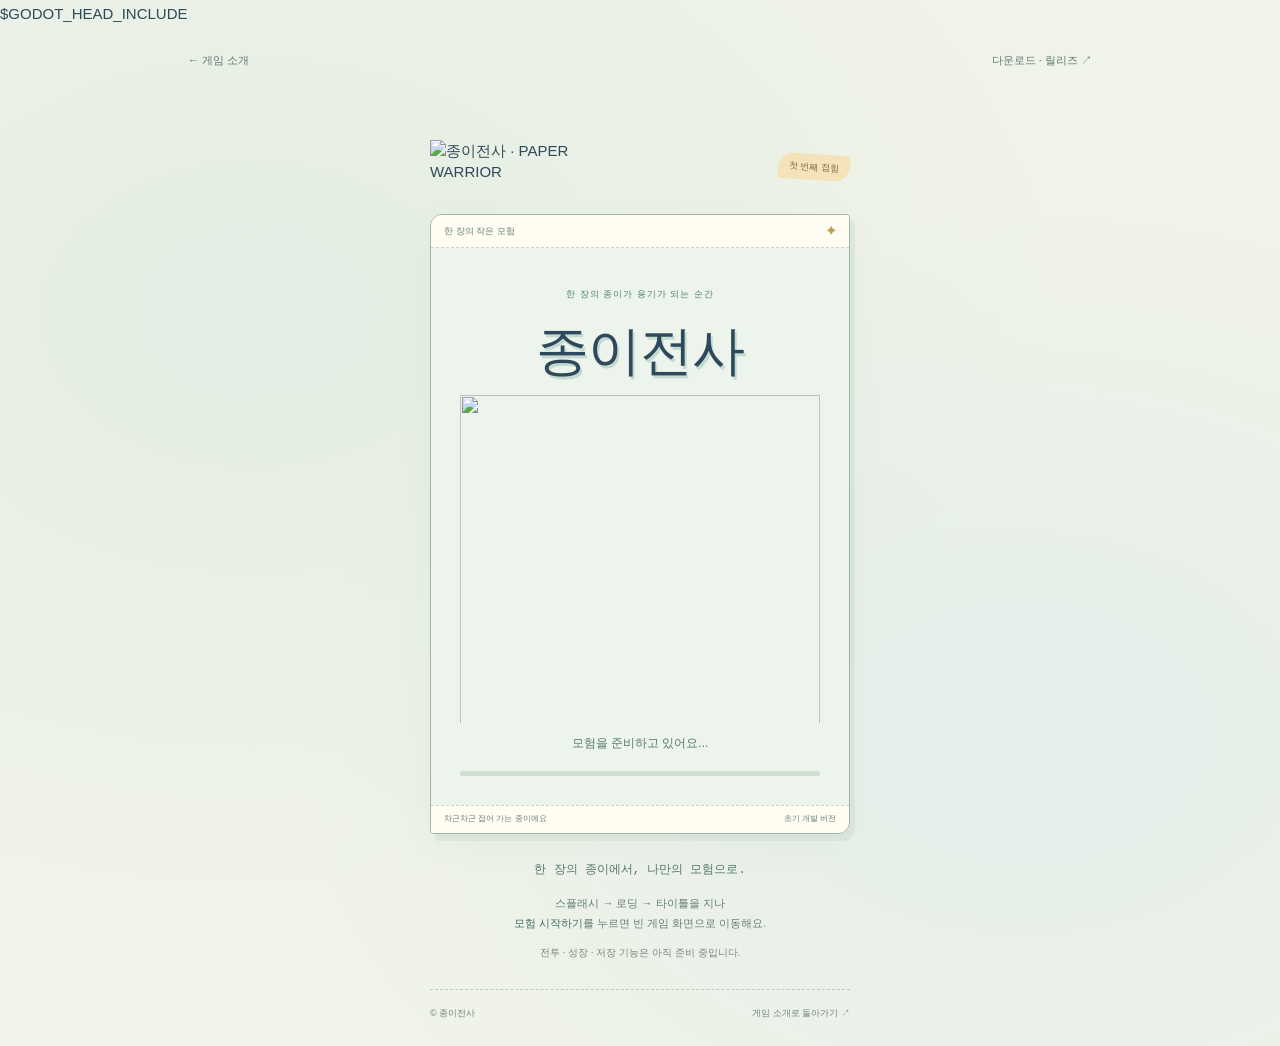
==== web/play.html @ 04c3ef2c "feat: establish Paper Warrior project, branding, website and split releases Co-authored-by: Copilot " ====
<!doctype html>
<html lang="ko">
<head>
  <meta charset="utf-8">
  <meta name="viewport" content="width=device-width, initial-scale=1">
  <meta name="theme-color" content="#f7f4e9">
  <title>종이전사 — 웹에서 플레이</title>
  <link rel="icon" href="favicon.ico" sizes="any">
  <link rel="icon" href="assets/favicon_32.png" type="image/png" sizes="32x32">
  <link rel="apple-touch-icon" href="assets/apple_touch_icon.png">
  <link rel="stylesheet" href="site.css">
  <link rel="stylesheet" href="game-loader.css">
  $GODOT_HEAD_INCLUDE
</head>
<body class="play-page">
  <a class="skip-link" href="#game-area">게임으로 건너뛰기</a>
  <nav class="play-navigation" aria-label="플레이 페이지 메뉴"><a href="./">← 게임 소개</a><a href="https://github.com/socra710/paper_warrior_releases/releases">다운로드 · 릴리즈 ↗</a></nav>
  <main class="player-column">
    <header class="player-heading">
      <a class="brand" href="./" aria-label="종이전사 소개">
        <img class="brand-logo" src="assets/logo_wordmark.png" width="704" height="224" alt="종이전사 · PAPER WARRIOR">
      </a>
      <span class="prototype-badge">첫 번째 접힘</span>
    </header>
    <section class="game-window" id="game-area" aria-label="종이전사 게임">
      <div class="window-chrome"><span>한 장의 작은 모험</span><span aria-hidden="true">✦</span></div>
      <div class="game-viewport">
        <canvas id="canvas" width="480" height="640" tabindex="0" aria-label="종이전사 게임 화면">이 브라우저는 게임 캔버스를 지원하지 않습니다.</canvas>
        <div class="boot-screen" id="boot-screen">
          <p class="boot-eyebrow">한 장의 종이가 용기가 되는 순간</p>
          <h1>종이전사</h1>
          <img src="assets/warrior_key_art.svg" width="480" height="420" alt="" class="boot-art">
          <div class="boot-status">
            <p id="boot-status" role="status" aria-live="polite">모험을 준비하고 있어요...</p>
            <progress id="boot-progress" aria-label="게임 다운로드 진행률"></progress>
            <button type="button" class="button button-outline" id="retry" hidden>다시 시도하기</button>
          </div>
        </div>
      </div>
      <div class="window-footer"><span>차근차근 접어 가는 중이에요</span><span>초기 개발 버전</span></div>
    </section>
    <aside class="play-description" aria-label="프로토타입 안내">
      <p class="play-tagline">한 장의 종이에서, 나만의 모험으로.</p>
      <p>스플래시 → 로딩 → 타이틀을 지나<br><strong>모험 시작하기</strong>를 누르면 빈 게임 화면으로 이동해요.</p>
      <span>전투 · 성장 · 저장 기능은 아직 준비 중입니다.</span>
    </aside>
    <footer class="play-footer"><span>© 종이전사</span><a href="./">게임 소개로 돌아가기 ↗</a></footer>
  </main>
  <noscript><p class="noscript-notice">게임을 실행하려면 브라우저에서 JavaScript를 허용해 주세요. <a href="./">소개로 돌아가기</a></p></noscript>
  <script src="$GODOT_URL"></script>
  <script type="module">
    import { bootGame } from './game-loader.mjs';
    const ui = {
      canvas: document.getElementById('canvas'),
      overlay: document.getElementById('boot-screen'),
      progress: document.getElementById('boot-progress'),
      status: document.getElementById('boot-status'),
      retry: document.getElementById('retry'),
    };
    ui.retry.addEventListener('click', () => window.location.reload());
    await bootGame(window.Engine, $GODOT_CONFIG, ui);
  </script>
</body>
</html>
---- web/site.css ----
@font-face {
  font-family: Pretendard;
  src: url("assets/Pretendard-Regular.otf") format("opentype");
  font-display: swap;
}

@font-face {
  font-family: Galmuri;
  src: url("assets/Galmuri11-Bold.ttf") format("truetype");
  font-display: swap;
}

:root {
  color-scheme: light;
  --background: #f7f4e9;
  --surface: #fffdf5;
  --line: #cfdbcd;
  --ink: #2d495b;
  --mint: #4a8077;
  --mint-paper: #cce4d8;
  --sky: #d3e6ee;
  --honey: #f2cd7e;
  --muted: #627976;
  --faint: #71837a;
}

* { box-sizing: border-box; }
html { scroll-behavior: smooth; scroll-padding-top: 32px; }
body { margin: 0; background-color: var(--background); background-image: url("data:image/svg+xml,%3Csvg xmlns='http://www.w3.org/2000/svg' width='48' height='48'%3E%3Cpath d='M9 10h1m24 13h1M17 39h1' stroke='%237b9585' stroke-opacity='.16'/%3E%3C/svg%3E"); color: var(--ink); font: 15px/1.8 Pretendard, sans-serif; }
a { color: inherit; text-decoration: none; }
button { font: inherit; }
a, button { -webkit-tap-highlight-color: transparent; }
a:focus-visible, button:focus-visible { outline: 3px solid #477c83; outline-offset: 5px; }
img { display: block; max-width: 100%; }
h1, h2, h3, p { margin: 0; }
h1, h2, .brand strong { font-family: Galmuri, monospace; font-weight: normal; }
em { color: var(--mint); font-style: normal; }
strong { font-weight: 600; }
.wrap { width: min(1120px, calc(100% - 64px)); margin-inline: auto; }
.skip-link { position: absolute; top: -80px; left: 16px; z-index: 20; padding: 8px 16px; background: var(--honey); color: var(--ink); }
.skip-link:focus { top: 8px; }
.site-header { min-height: 106px; display: flex; justify-content: space-between; align-items: center; gap: 24px; }
.brand { display: inline-flex; align-items: center; gap: 11px; line-height: 1.4; }
.brand-logo { width: 166px; height: auto; }
.brand-mark { width: 43px; height: 45px; display: grid; place-items: center; background: #d2e8dd; border-radius: 12px 3px 12px 3px; transform: rotate(-7deg); }
.brand-mark svg { width: 37px; height: 37px; }
.brand strong { display: block; font-size: 22px; letter-spacing: -.5px; }
.brand small { display: block; font-size: 8px; color: var(--muted); letter-spacing: 2px; margin-top: 5px; }
nav { display: flex; align-items: center; gap: 28px; font-size: 13px; color: var(--muted); }
nav a:hover, .text-link:hover, .site-footer a:hover { color: var(--ink); }
.button { display: inline-flex; justify-content: center; align-items: center; gap: 12px; min-height: 52px; padding: 12px 22px; border: 1.5px solid var(--ink); border-radius: 8px 8px 12px 8px; font-size: 14px; font-weight: 600; line-height: 1.5; transition: background .16s, transform .16s; }
.button:hover { transform: translateY(-2px) rotate(-1deg); }
.button-primary { background: var(--honey); color: var(--ink); box-shadow: 3px 4px 0 #314d5b; }
.button-primary:hover { background: #ffdfa0; }
.button-outline { border-color: #b6c4b8; background: #fffdf580; color: var(--ink); }
.button-outline:hover { background: #e7eee0; }
.button-small { min-height: 40px; padding: 9px 16px; font-size: 12px; background: #f4dba4; border-color: transparent; box-shadow: none; border-radius: 24px; }
.hero { min-height: 634px; display: grid; grid-template-columns: 1fr 1.06fr; align-items: center; gap: 52px; padding-block: 36px 68px; }
.eyebrow { color: var(--mint); font-size: 11px; letter-spacing: 1.4px; display: flex; align-items: center; gap: 8px; line-height: 1.8; }
.paper-star { color: #b78a38; font-size: 19px; line-height: 1; }
.status-dot { display: inline-block; flex: 0 0 5px; width: 5px; height: 5px; background: var(--mint); }
h1 { margin-top: 24px; font-size: clamp(35px, 3.8vw, 52px); line-height: 1.5; letter-spacing: -2px; }
.hero-description { margin-top: 24px; color: var(--muted); font-size: 16px; line-height: 1.9; }
.hero-actions { display: flex; gap: 13px; margin-top: 31px; flex-wrap: wrap; }
.micro-copy { color: var(--faint); font-size: 10px; margin-top: 17px; }
.prototype-callout { display: flex; align-items: center; gap: 13px; border-top: 1px dashed #b6c4b6; padding: 18px 0 0; margin-top: 26px; max-width: 470px; }
.callout-symbol { font-size: 26px; color: #799b8b; }
.prototype-callout strong { font-size: 12px; font-weight: 400; }
.prototype-callout p { font-size: 10px; color: var(--muted); margin-top: 3px; }
.hero-visual { position: relative; min-height: 490px; display: flex; align-items: center; justify-content: center; isolation: isolate; }
.paper-cloud { position: absolute; z-index: -1; }
.cloud-mint { width: 88%; height: 73%; top: 14%; left: 6%; background: #d8e9dc; border-radius: 43% 57% 35% 65% / 50% 35% 65% 50%; transform: rotate(-12deg); }
.cloud-blue { width: 72%; height: 62%; top: 23%; right: 3%; background: #d1e5ed; border-radius: 52% 48% 62% 38%; transform: rotate(18deg); opacity: .8; }
.hero-art { position: relative; width: 108%; max-width: 560px; height: auto; filter: drop-shadow(0 15px 0 #708f7910); margin-top: 20px; }
.hero-handwriting { position: absolute; top: 23px; left: 9px; font-family: Galmuri, monospace; font-size: 15px; color: #729184; transform: rotate(-9deg); line-height: 1.7; }
.chapter-sticker { position: absolute; z-index: 1; right: 5px; top: 28px; width: 78px; height: 78px; border-radius: 50%; background: #f3dba7; outline: 1px dashed #bca26f; outline-offset: -6px; display: flex; flex-direction: column; align-items: center; justify-content: center; font-size: 11px; line-height: 1.6; transform: rotate(13deg); }
.chapter-sticker strong { font: 18px Galmuri, monospace; margin-top: 2px; }
.warrior-note { position: absolute; bottom: -1px; left: 48px; background: #fffdf1; padding: 15px 28px; box-shadow: 1px 5px 12px #64705e15; transform: rotate(-5deg); border: 1px solid #e0decb; }
.warrior-note::before { content: ""; position: absolute; top: -8px; left: calc(50% - 24px); width: 48px; height: 17px; background: #d2dfb6b0; transform: rotate(3deg); }
.warrior-note span { display: block; font-size: 10px; color: var(--faint); margin-bottom: 4px; }
.warrior-note strong { font-size: 14px; font-weight: 400; }
.hero-scribble { position: absolute; bottom: 13px; right: 5px; font-size: 70px; color: #d8b869; transform: rotate(10deg); }
.chapter-divider { display: flex; justify-content: space-between; padding-block: 16px; border-block: 1px dashed #c1ccba; color: var(--faint); font-size: 10px; letter-spacing: 1px; }
.section { padding-block: 72px 90px; }
.section-heading { display: flex; justify-content: space-between; align-items: end; gap: 30px; margin-bottom: 35px; }
h2 { font-size: 30px; line-height: 1.6; margin-top: 13px; letter-spacing: -1px; }
.section-heading > p { font-size: 14px; color: var(--muted); padding-bottom: 4px; }
.feature-grid { display: grid; grid-template-columns: repeat(3, 1fr); gap: 22px; }
.feature-card { position: relative; padding: 27px; background: #e5eee0; border: 1px solid #d2decd; border-radius: 3px 22px 4px 4px; }
.feature-card:nth-child(2) { background: #e1edf0; border-color: #cedee3; transform: translateY(12px); }
.feature-card:nth-child(3) { background: #f4e9cc; border-color: #e5d9bb; }
.feature-card::after { content: ""; position: absolute; right: -1px; top: -1px; width: 22px; height: 22px; background: linear-gradient(45deg, #0000000b 50%, var(--background) 51%); border-radius: 0 0 0 4px; }
.feature-number { font-size: 10px; color: var(--muted); }
.fold-icon { width: 38px; height: 38px; margin: 26px 0 22px; background: #9dcabb; clip-path: polygon(0 0, 100% 0, 100% 100%, 50% 70%, 0 100%); box-shadow: inset -19px 0 0 #72a69a; transform: rotate(-10deg); }
.fold-two { background: #a7c7d8; box-shadow: inset -19px 0 0 #7899b8; clip-path: polygon(50% 0, 100% 50%, 50% 100%, 0 50%); transform: rotate(0); }
.fold-three { background: #e4be71; box-shadow: inset -19px 0 0 #c4a061; clip-path: polygon(0 0, 100% 20%, 60% 100%, 40% 55%); transform: rotate(4deg); }
h3 { font-family: Galmuri, monospace; font-size: 17px; font-weight: normal; line-height: 1.6; letter-spacing: -.6px; }
.feature-card p { color: var(--muted); font-size: 13px; line-height: 1.9; margin-top: 12px; }
.planned-label { display: inline-block; font-size: 9px; color: #647d70; border-top: 1px dashed #93ad9460; padding-top: 13px; margin-top: 21px; width: 100%; }
.development-section { padding-block: 64px; background: #eaf0e480; border-block: 1px solid #d8e0cd; }
.development-grid { display: grid; grid-template-columns: 1fr 1.1fr; gap: 80px; align-items: center; }
.muted { color: var(--muted); font-size: 14px; margin-top: 18px; }
.text-link { display: inline-flex; gap: 20px; font-size: 12px; margin-top: 25px; padding-bottom: 4px; border-bottom: 1px solid #819f8b; color: var(--mint); }
.development-card { position: relative; background: #fffdf3; border: 1px solid #dedfcc; padding: 32px; box-shadow: 5px 6px 0 #dce5d2; transform: rotate(1deg); }
.development-card::before { content: ""; position: absolute; width: 76px; height: 21px; top: -11px; left: calc(50% - 38px); background: #d9e3bac9; transform: rotate(-4deg); }
.small-tag { display: inline-block; color: #748a74; font-size: 10px; margin-bottom: 14px; border-bottom: 1px solid #c2d1b3; padding-bottom: 4px; }
.screen-flow { list-style: none; margin: 23px 0; padding: 0; display: grid; grid-template-columns: repeat(4, 1fr); gap: 8px; }
.screen-flow li { font-size: 10px; text-align: center; background: #edf2e8; padding: 11px 3px 9px; border-radius: 4px 4px 10px 4px; }
.screen-flow li:nth-child(2) { background: #e6eff1; }
.screen-flow li:nth-child(3) { background: #f6e8c6; }
.screen-flow span { display: block; font: 14px Galmuri, monospace; color: #618c80; margin-bottom: 7px; }
.development-card p { color: var(--muted); font-size: 12px; }
.development-card p strong { color: var(--ink); }
.development-card .development-note { color: #778273; font-size: 10px; margin-top: 13px; }
.closing { display: flex; justify-content: space-between; gap: 30px; align-items: center; padding-block: 62px; }
.closing h2 { font-size: 27px; }
.closing .muted { margin-top: 12px; }
.closing-actions { display: flex; flex-direction: column; align-items: center; gap: 16px; }
.download-link { color: var(--mint); font-size: 11px; border-bottom: 1px solid #a9bdab; }
.site-footer { display: flex; justify-content: space-between; gap: 20px; border-top: 1px dashed #c1ccba; padding-block: 25px; font-size: 10px; color: var(--faint); }

@media (max-width: 900px) {
  .wrap { width: calc(100% - 40px); }
  .hero { gap: 26px; grid-template-columns: 1.1fr 1fr; min-height: 600px; }
  h1 { font-size: 36px; }
  .hero-description { font-size: 15px; }
  .hero-actions .button { font-size: 12px; padding-inline: 15px; }
  .hero-visual { min-height: 400px; }
  .hero-handwriting { font-size: 12px; top: 18px; }
  .chapter-sticker { width: 62px; height: 62px; right: 0; font-size: 9px; }
  .chapter-sticker strong { font-size: 15px; }
  .warrior-note { left: 12px; bottom: 18px; padding: 12px 20px; }
  .warrior-note strong { font-size: 11px; }
  .hero-scribble { right: -2px; font-size: 50px; bottom: 10px; }
  .section-heading { display: block; }
  .section-heading > p { margin-top: 20px; }
  .feature-card { padding: 21px; }
  .feature-card p { font-size: 12px; }
  .development-grid { gap: 40px; }
}

@media (max-width: 640px) {
  .site-header { min-height: 84px; gap: 12px; }
  .brand { gap: 9px; }
  .brand-logo { width: 140px; }
  .brand strong { font-size: 18px; }
  .brand-mark { width: 36px; height: 39px; }
  .brand-mark svg { width: 31px; height: 31px; }
  .brand small { font-size: 7px; letter-spacing: 1.2px; }
  nav { gap: 0; }
  .site-header nav > a:not(.button) { display: none; }
  .button-small { font-size: 10px; padding-inline: 12px; }
  .hero { display: flex; flex-direction: column; align-items: stretch; padding-block: 33px 28px; gap: 23px; }
  h1 { font-size: clamp(32px, 8.5vw, 46px); letter-spacing: -1.5px; margin-top: 20px; }
  .hero-description { font-size: 15px; margin-top: 20px; }
  .hero-actions { margin-top: 26px; gap: 11px; }
  .hero-actions .button { min-height: 47px; font-size: 12px; padding-inline: 13px; }
  .prototype-callout { margin-top: 25px; padding-top: 15px; }
  .hero-visual { width: 100%; min-height: 380px; max-width: 440px; margin-inline: auto; }
  .hero-art { max-width: 430px; margin-top: 5px; width: 100%; }
  .hero-handwriting { top: 5px; font-size: 12px; }
  .chapter-sticker { top: 8px; right: 7px; }
  .warrior-note { left: 13px; bottom: 12px; }
  .hero-scribble { right: 10px; bottom: 0; }
  .chapter-divider { font-size: 9px; letter-spacing: 0; }
  .section { padding-block: 42px 45px; }
  h2 { font-size: 24px; }
  .section-heading > p { font-size: 13px; }
  .feature-grid { grid-template-columns: 1fr; gap: 15px; }
  .feature-card { padding: 25px; }
  .feature-card:nth-child(2) { transform: none; }
  .fold-icon { margin-block: 24px 20px; }
  .feature-card p { font-size: 14px; }
  .development-section { padding-block: 42px; }
  .development-grid { grid-template-columns: 1fr; gap: 35px; }
  .development-card { padding: 25px 20px; transform: none; }
  .closing { align-items: start; flex-direction: column; padding-block: 42px; }
  .closing h2 { font-size: 23px; }
  .site-footer { flex-wrap: wrap; font-size: 9px; gap: 8px 20px; }
  .site-footer > span:nth-child(2) { display: none; }
}

@media (prefers-reduced-motion: reduce) {
  html { scroll-behavior: auto; }
  .button { transition: none; }
}
---- web/game-loader.css ----
.play-page { min-height: 100svh; background-color: #f0f3e8; background-image: radial-gradient(ellipse at 20% 30%, #d7e8df80, transparent 55%), radial-gradient(ellipse at 80% 70%, #d9e9ee80, transparent 50%); }
.play-navigation { max-width: 960px; margin: 0 auto; padding: 24px 28px; display: flex; justify-content: space-between; font-size: 11px; color: var(--muted); }
.player-column { width: min(420px, calc(100% - 32px)); margin: clamp(24px, 5vh, 60px) auto 0; }
.player-heading { display: flex; align-items: center; justify-content: space-between; gap: 12px; margin-bottom: 20px; }
.player-heading .brand-logo { width: 170px; }
.player-heading .brand strong { font-size: 20px; }
.player-heading .brand small { font-size: 10px; letter-spacing: .5px; }
.prototype-badge { background: #f4e3b9; border-radius: 16px 3px 16px 3px; padding: 5px 11px; color: #806b41; font-size: 9px; white-space: nowrap; transform: rotate(4deg); }
.game-window { position: relative; border: 1px solid #9db5ab; border-radius: 12px 4px 12px 4px; overflow: hidden; box-shadow: 5px 7px 0 #b0c7b93d, 0 12px 38px #6178610c; background: #edf4ec; }
.window-chrome, .window-footer { display: flex; align-items: center; justify-content: space-between; padding: 8px 13px; background: #fffdf2; color: #668078; font-size: 9px; }
.window-chrome { border-bottom: 1px dashed #c5d5c6; }
.window-chrome > span:last-child { color: #c19f59; }
.game-viewport { position: relative; aspect-ratio: 3 / 4; width: 100%; overflow: hidden; }
#canvas { display: block; width: 100%; height: 100%; border: 0; touch-action: none; }
#canvas:focus-visible { outline: 2px solid #628f85; outline-offset: -2px; }
.window-footer { border-top: 1px dashed #c5d5c6; padding-block: 6px; font-size: 8px; }
.boot-screen { position: absolute; inset: 0; background: #edf4ec; display: flex; flex-direction: column; align-items: center; padding: 9% 7% 7%; text-align: center; }
[hidden] { display: none !important; }
.boot-eyebrow { font-size: 9px; letter-spacing: 1px; color: var(--mint); }
.boot-screen h1 { font-size: clamp(32px, 8vw, 53px); letter-spacing: -1px; margin-top: 14px; color: var(--ink); text-shadow: 2px 3px #c5dbd1; }
.boot-art { flex: 1; min-height: 0; width: 100%; object-fit: contain; }
.boot-status { width: 100%; margin-top: 10px; }
#boot-status { font-size: 12px; color: #547870; overflow-wrap: anywhere; max-height: 120px; overflow-y: auto; }
#boot-progress { display: block; width: 100%; height: 5px; margin-top: 17px; border: 0; accent-color: #6da696; }
#boot-progress::-webkit-progress-bar { background: #cfdfd1; border-radius: 4px; }
#boot-progress::-webkit-progress-value { background: #6da696; border-radius: 4px; }
#retry { margin: 12px auto 0; font-size: 12px; min-height: 36px; }
.play-description { text-align: center; padding: 25px 0 0; }
.play-description .play-tagline { font-family: Galmuri, monospace; font-size: 12px; color: #52786e; margin-bottom: 11px; }
.play-description p { font-size: 11px; color: #657f7a; line-height: 1.9; }
.play-description strong { color: #3e6f67; font-weight: 400; }
.play-description > span { display: block; font-size: 10px; color: #75867b; margin-top: 10px; }
.play-footer { margin-top: 27px; padding-block: 15px 24px; border-top: 1px dashed #bdcebe; display: flex; justify-content: space-between; font-size: 9px; color: var(--faint); }
.noscript-notice { position: fixed; bottom: 0; margin: 0; width: 100%; padding: 14px; text-align: center; background: #f4dfb9; color: var(--ink); }

@media (max-width: 480px) {
  .play-navigation { padding: 17px 18px; }
  .player-column { margin-top: 17px; }
  .player-heading { margin-bottom: 15px; }
  .player-heading .brand-logo { width: 154px; }
  .player-heading .brand-mark { width: 34px; height: 37px; }
  .player-heading .brand strong { font-size: 18px; }
  .player-heading .brand small { font-size: 9px; }
  .prototype-badge { font-size: 8px; padding: 4px 8px; }
}
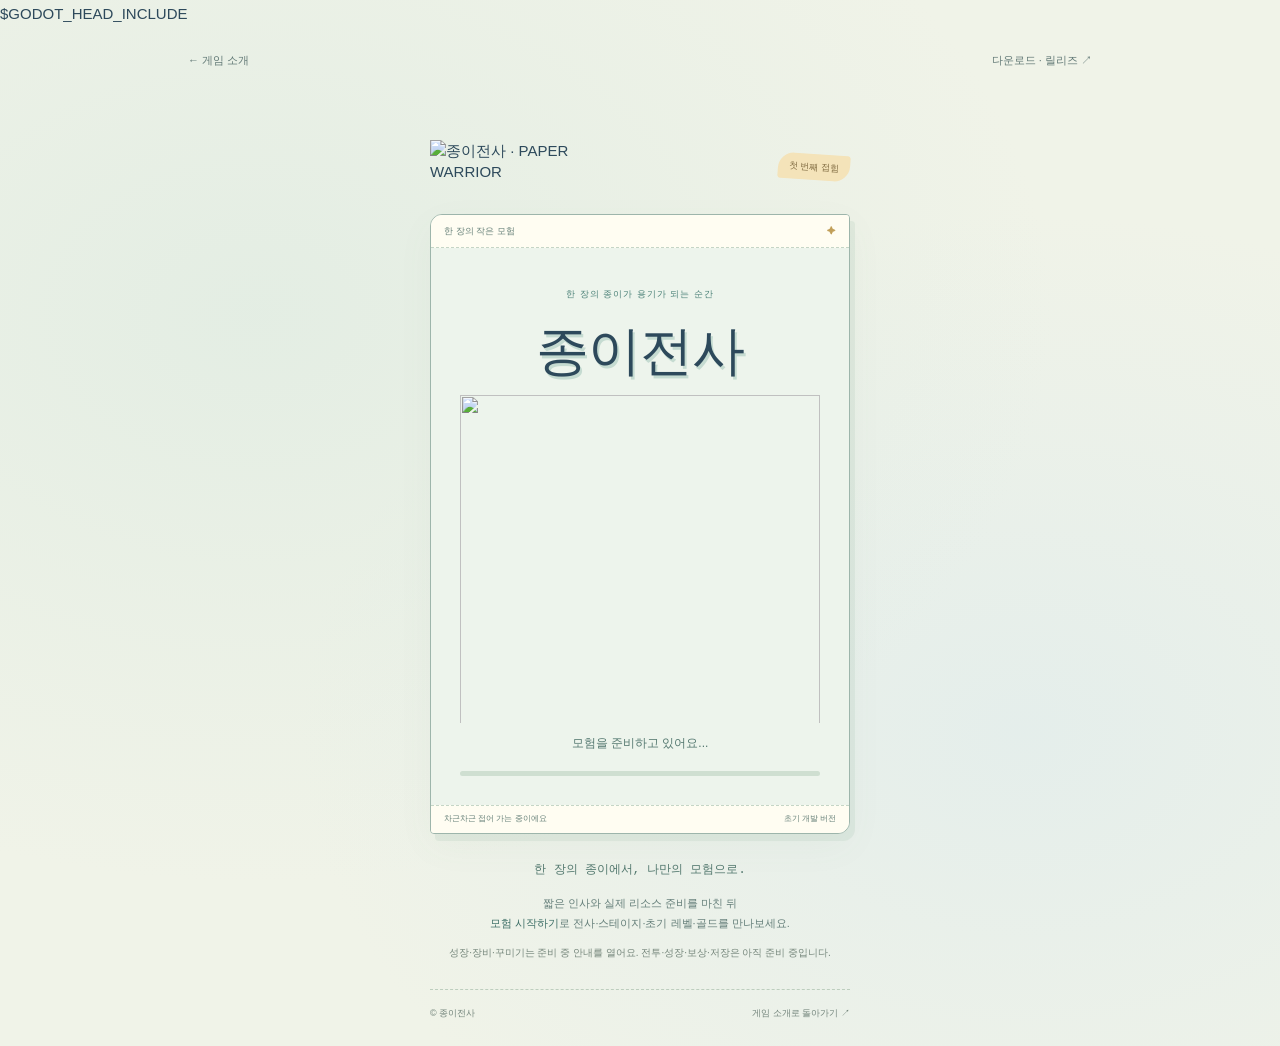
==== commit 27539783: "feat: separate resource loading and introduce the first game preview Co-authored-by: Copilot <223556" ====
--- a/web/play.html
+++ b/web/play.html
@@ -41,8 +41,8 @@
     </section>
     <aside class="play-description" aria-label="프로토타입 안내">
       <p class="play-tagline">한 장의 종이에서, 나만의 모험으로.</p>
-      <p>스플래시 → 로딩 → 타이틀을 지나<br><strong>모험 시작하기</strong>를 누르면 빈 게임 화면으로 이동해요.</p>
-      <span>전투 · 성장 · 저장 기능은 아직 준비 중입니다.</span>
+      <p>짧은 인사와 실제 리소스 준비를 마친 뒤<br><strong>모험 시작하기</strong>로 전사·스테이지·초기 레벨·골드를 만나보세요.</p>
+      <span>성장·장비·꾸미기는 준비 중 안내를 열어요. 전투·성장·보상·저장은 아직 준비 중입니다.</span>
     </aside>
     <footer class="play-footer"><span>© 종이전사</span><a href="./">게임 소개로 돌아가기 ↗</a></footer>
   </main>
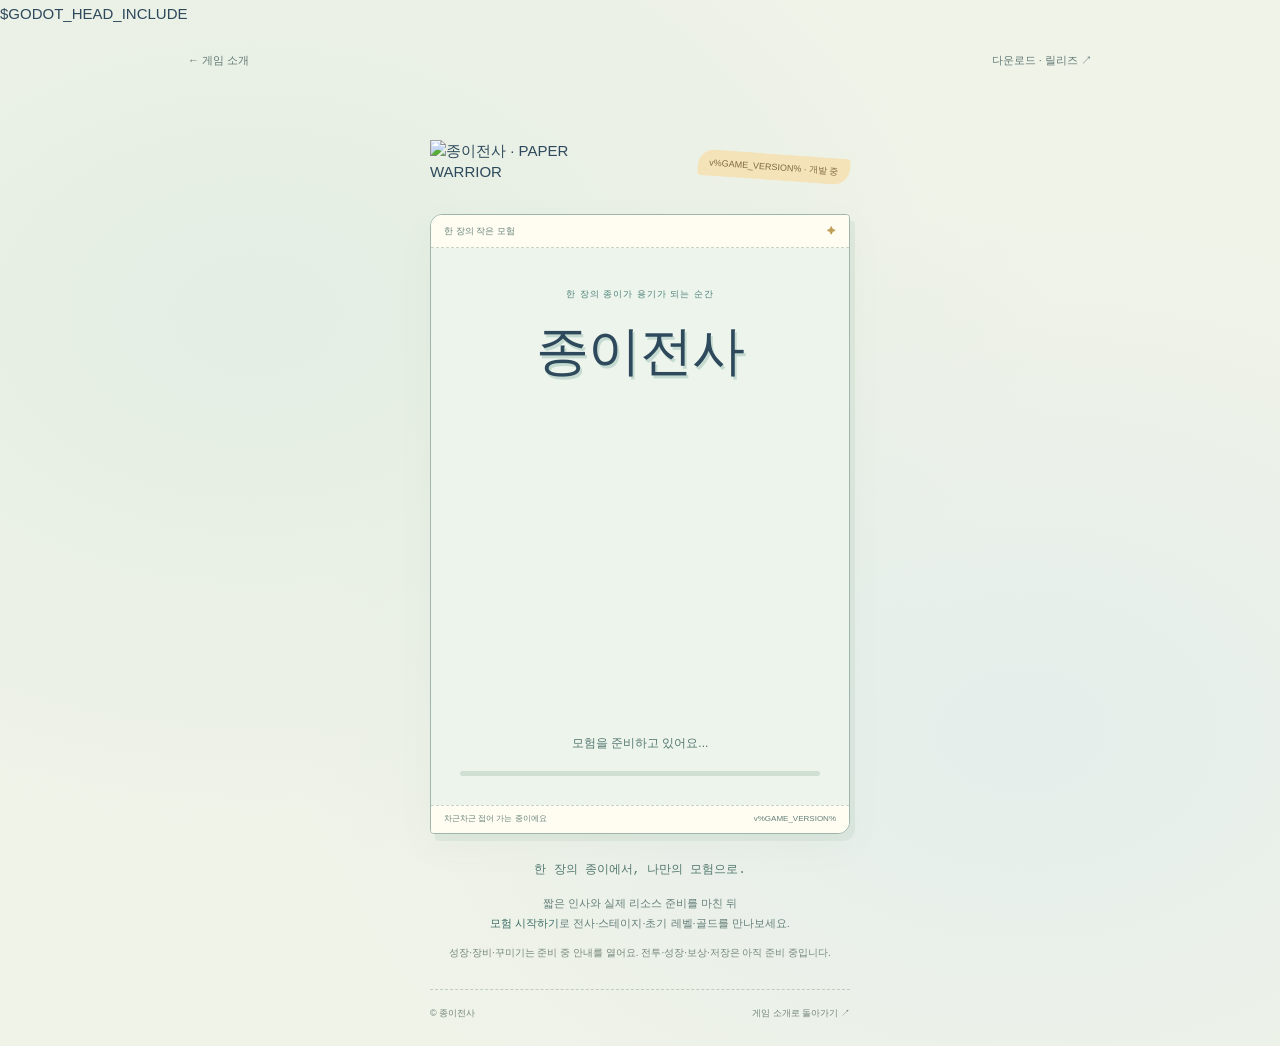
==== commit 319f0d04: "feat: harden startup and add shared-part pixel presentation Co-authored-by: Copilot <223556219+Copil" ====
--- a/web/play.html
+++ b/web/play.html
@@ -20,7 +20,7 @@
       <a class="brand" href="./" aria-label="종이전사 소개">
         <img class="brand-logo" src="assets/logo_wordmark.png" width="704" height="224" alt="종이전사 · PAPER WARRIOR">
       </a>
-      <span class="prototype-badge">첫 번째 접힘</span>
+      <span class="prototype-badge">v%GAME_VERSION% · 개발 중</span>
     </header>
     <section class="game-window" id="game-area" aria-label="종이전사 게임">
       <div class="window-chrome"><span>한 장의 작은 모험</span><span aria-hidden="true">✦</span></div>
@@ -29,7 +29,7 @@
         <div class="boot-screen" id="boot-screen">
           <p class="boot-eyebrow">한 장의 종이가 용기가 되는 순간</p>
           <h1>종이전사</h1>
-          <img src="assets/warrior_key_art.svg" width="480" height="420" alt="" class="boot-art">
+          <div class="boot-art" aria-hidden="true"></div>
           <div class="boot-status">
             <p id="boot-status" role="status" aria-live="polite">모험을 준비하고 있어요...</p>
             <progress id="boot-progress" aria-label="게임 다운로드 진행률"></progress>
@@ -37,7 +37,7 @@
           </div>
         </div>
       </div>
-      <div class="window-footer"><span>차근차근 접어 가는 중이에요</span><span>초기 개발 버전</span></div>
+      <div class="window-footer"><span>차근차근 접어 가는 중이에요</span><span>v%GAME_VERSION%</span></div>
     </section>
     <aside class="play-description" aria-label="프로토타입 안내">
       <p class="play-tagline">한 장의 종이에서, 나만의 모험으로.</p>
@@ -47,9 +47,9 @@
     <footer class="play-footer"><span>© 종이전사</span><a href="./">게임 소개로 돌아가기 ↗</a></footer>
   </main>
   <noscript><p class="noscript-notice">게임을 실행하려면 브라우저에서 JavaScript를 허용해 주세요. <a href="./">소개로 돌아가기</a></p></noscript>
-  <script src="$GODOT_URL"></script>
   <script type="module">
     import { bootGame } from './game-loader.mjs';
+    import { bindGameViewport } from './game-viewport.mjs';
     const ui = {
       canvas: document.getElementById('canvas'),
       overlay: document.getElementById('boot-screen'),
@@ -57,8 +57,20 @@
       status: document.getElementById('boot-status'),
       retry: document.getElementById('retry'),
     };
-    ui.retry.addEventListener('click', () => window.location.reload());
-    await bootGame(window.Engine, $GODOT_CONFIG, ui);
+    bindGameViewport(ui.canvas);
+    ui.retry.addEventListener('click', () => {
+      if (ui.retry.disabled) return;
+      ui.retry.disabled = true;
+      window.location.reload();
+    });
+    const engineReady = new Promise((resolve, reject) => {
+      const script = document.createElement('script');
+      script.src = '$GODOT_URL';
+      script.onload = () => resolve(window.Engine);
+      script.onerror = () => reject(new Error('게임 엔진 파일을 받지 못했어요. 네트워크를 확인해 주세요.'));
+      document.body.appendChild(script);
+    });
+    await bootGame(engineReady, $GODOT_CONFIG, ui);
   </script>
 </body>
 </html>
--- a/web/game-loader.css
+++ b/web/game-loader.css
@@ -11,14 +11,15 @@
 .window-chrome { border-bottom: 1px dashed #c5d5c6; }
 .window-chrome > span:last-child { color: #c19f59; }
 .game-viewport { position: relative; aspect-ratio: 3 / 4; width: 100%; overflow: hidden; }
-#canvas { display: block; width: 100%; height: 100%; border: 0; touch-action: none; }
+#canvas { display: block; width: 100%; height: 100%; border: 0; touch-action: none; image-rendering: pixelated; }
 #canvas:focus-visible { outline: 2px solid #628f85; outline-offset: -2px; }
 .window-footer { border-top: 1px dashed #c5d5c6; padding-block: 6px; font-size: 8px; }
 .boot-screen { position: absolute; inset: 0; background: #edf4ec; display: flex; flex-direction: column; align-items: center; padding: 9% 7% 7%; text-align: center; }
 [hidden] { display: none !important; }
 .boot-eyebrow { font-size: 9px; letter-spacing: 1px; color: var(--mint); }
 .boot-screen h1 { font-size: clamp(32px, 8vw, 53px); letter-spacing: -1px; margin-top: 14px; color: var(--ink); text-shadow: 2px 3px #c5dbd1; }
-.boot-art { flex: 1; min-height: 0; width: 100%; object-fit: contain; }
+.boot-art { flex: none; width: 144px; height: 144px; margin: auto; background: url('assets/warrior_idle_walk.png') 0 0 / 1440px 144px no-repeat; image-rendering: pixelated; animation: warrior-idle 1s steps(4) infinite; }
+@keyframes warrior-idle { to { background-position-x: -576px; } }
 .boot-status { width: 100%; margin-top: 10px; }
 #boot-status { font-size: 12px; color: #547870; overflow-wrap: anywhere; max-height: 120px; overflow-y: auto; }
 #boot-progress { display: block; width: 100%; height: 5px; margin-top: 17px; border: 0; accent-color: #6da696; }
@@ -33,6 +34,22 @@
 .play-footer { margin-top: 27px; padding-block: 15px 24px; border-top: 1px dashed #bdcebe; display: flex; justify-content: space-between; font-size: 9px; color: var(--faint); }
 .noscript-notice { position: fixed; bottom: 0; margin: 0; width: 100%; padding: 14px; text-align: center; background: #f4dfb9; color: var(--ink); }
 
+@media (orientation: landscape) and (max-height: 600px) and (min-width: 640px) {
+  .play-navigation { position: absolute; top: 8px; left: 16px; right: 16px; max-width: none; padding: 0; }
+  .player-column { width: min(960px, calc(100% - 32px), calc((100svh - 96px) * 16 / 9)); margin-top: 4px; }
+  .player-heading { justify-content: center; gap: 14px; margin-bottom: 4px; }
+  .player-heading .brand-logo { width: 90px; }
+  .window-chrome, .window-footer { padding-block: 4px; }
+  .game-viewport { aspect-ratio: 16 / 9; }
+  .boot-screen { display: grid; grid-template-columns: 1fr 1fr; grid-template-areas: "eyebrow status" "title status" "art status"; padding: 10px 20px; }
+  .boot-eyebrow { grid-area: eyebrow; margin: 0; font-size: 8px; }
+  .boot-screen h1 { grid-area: title; font-size: 30px; margin: 0; }
+  .boot-art { grid-area: art; }
+  .boot-status { grid-area: status; margin: 0; }
+}
+
+@media (prefers-reduced-motion: reduce) { .boot-art { animation: none; } }
+
 @media (max-width: 480px) {
   .play-navigation { padding: 17px 18px; }
   .player-column { margin-top: 17px; }
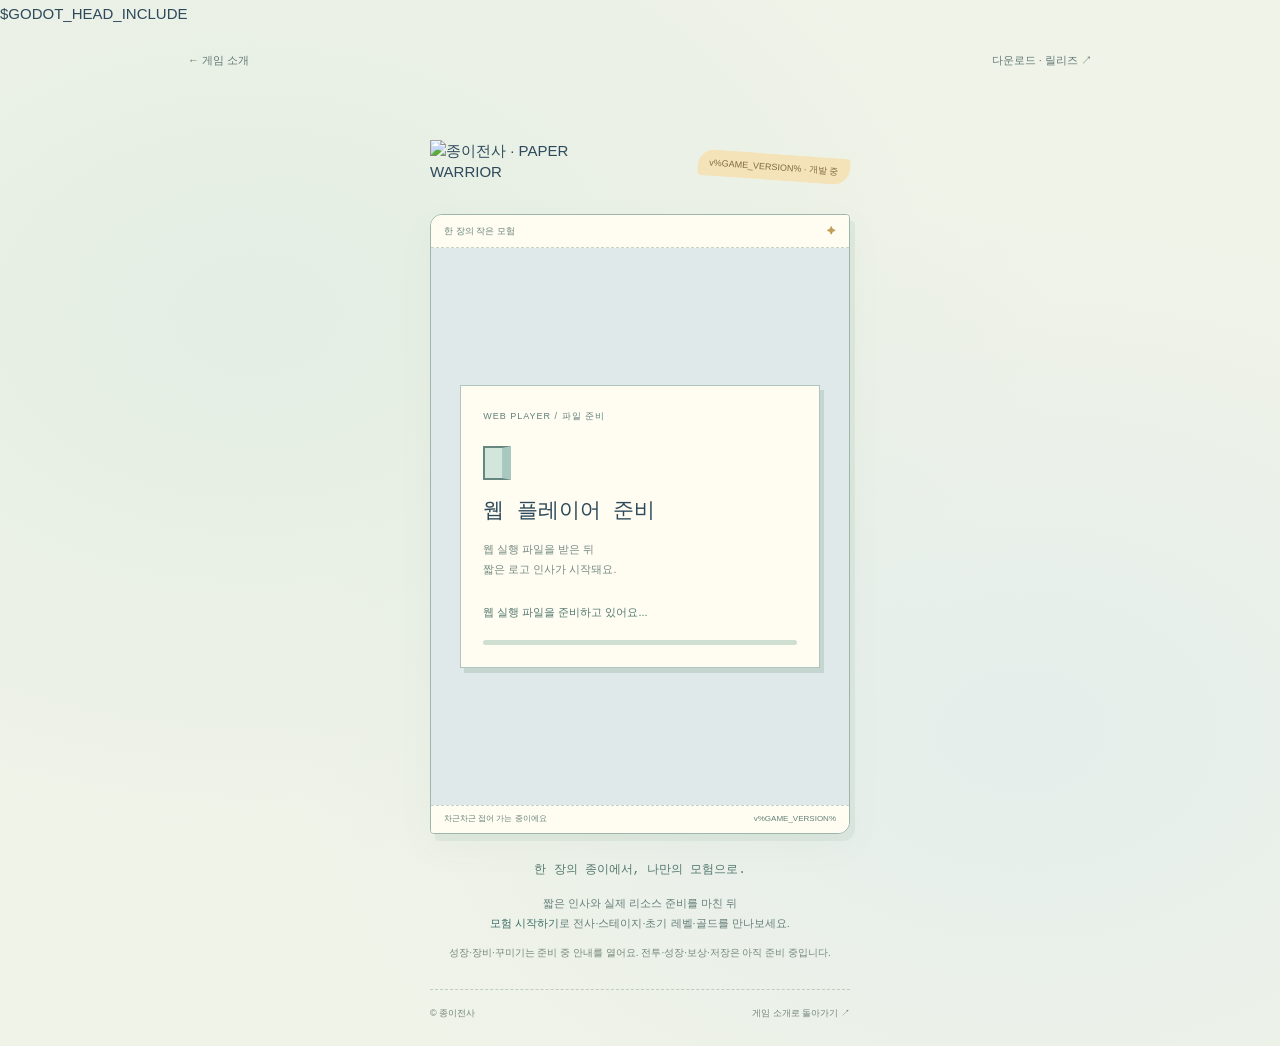
==== commit 7929ec2a: "fix(ui): distinguish startup stages and truthful resource progress Separate logo intro, web download" ====
--- a/web/play.html
+++ b/web/play.html
@@ -27,12 +27,13 @@
       <div class="game-viewport">
         <canvas id="canvas" width="480" height="640" tabindex="0" aria-label="종이전사 게임 화면">이 브라우저는 게임 캔버스를 지원하지 않습니다.</canvas>
         <div class="boot-screen" id="boot-screen">
-          <p class="boot-eyebrow">한 장의 종이가 용기가 되는 순간</p>
-          <h1>종이전사</h1>
-          <div class="boot-art" aria-hidden="true"></div>
-          <div class="boot-status">
-            <p id="boot-status" role="status" aria-live="polite">모험을 준비하고 있어요...</p>
-            <progress id="boot-progress" aria-label="게임 다운로드 진행률"></progress>
+          <div class="boot-panel">
+            <p class="boot-step">WEB PLAYER / 파일 준비</p>
+            <span class="boot-fold" aria-hidden="true"></span>
+            <h1>웹 플레이어 준비</h1>
+            <p class="boot-hint">웹 실행 파일을 받은 뒤<br>짧은 로고 인사가 시작돼요.</p>
+            <p id="boot-status" role="status" aria-live="polite">웹 실행 파일을 준비하고 있어요...</p>
+            <progress id="boot-progress" aria-label="웹 실행 파일 다운로드 진행률"></progress>
             <button type="button" class="button button-outline" id="retry" hidden>다시 시도하기</button>
           </div>
         </div>
--- a/web/game-loader.css
+++ b/web/game-loader.css
@@ -14,14 +14,14 @@
 #canvas { display: block; width: 100%; height: 100%; border: 0; touch-action: none; image-rendering: pixelated; }
 #canvas:focus-visible { outline: 2px solid #628f85; outline-offset: -2px; }
 .window-footer { border-top: 1px dashed #c5d5c6; padding-block: 6px; font-size: 8px; }
-.boot-screen { position: absolute; inset: 0; background: #edf4ec; display: flex; flex-direction: column; align-items: center; padding: 9% 7% 7%; text-align: center; }
+.boot-screen { position: absolute; inset: 0; background: #e0e9e9; display: grid; place-items: center; padding: 7%; text-align: left; }
 [hidden] { display: none !important; }
-.boot-eyebrow { font-size: 9px; letter-spacing: 1px; color: var(--mint); }
-.boot-screen h1 { font-size: clamp(32px, 8vw, 53px); letter-spacing: -1px; margin-top: 14px; color: var(--ink); text-shadow: 2px 3px #c5dbd1; }
-.boot-art { flex: none; width: 144px; height: 144px; margin: auto; background: url('assets/warrior_idle_walk.png') 0 0 / 1440px 144px no-repeat; image-rendering: pixelated; animation: warrior-idle 1s steps(4) infinite; }
-@keyframes warrior-idle { to { background-position-x: -576px; } }
-.boot-status { width: 100%; margin-top: 10px; }
-#boot-status { font-size: 12px; color: #547870; overflow-wrap: anywhere; max-height: 120px; overflow-y: auto; }
+.boot-panel { width: 100%; padding: 22px; background: #fffdf2; border: 1px solid #b0c5bf; box-shadow: 4px 5px 0 #c4d6cf; }
+.boot-step { margin: 0 0 22px; font-size: 9px; letter-spacing: 1px; color: #617f7b; }
+.boot-fold { display: block; width: 28px; height: 34px; margin-bottom: 16px; background: #d3e6dc; border: 2px solid #66877f; border-right: 9px solid #a9c8c0; }
+.boot-screen h1 { font-family: Galmuri, monospace; font-size: clamp(16px, 4vw, 21px); letter-spacing: 0; margin: 0 0 12px; color: var(--ink); }
+.boot-hint { font-size: 11px; color: #768a82; line-height: 1.8; margin-bottom: 24px; }
+#boot-status { font-size: 11px; color: #547870; overflow-wrap: anywhere; max-height: 120px; overflow-y: auto; }
 #boot-progress { display: block; width: 100%; height: 5px; margin-top: 17px; border: 0; accent-color: #6da696; }
 #boot-progress::-webkit-progress-bar { background: #cfdfd1; border-radius: 4px; }
 #boot-progress::-webkit-progress-value { background: #6da696; border-radius: 4px; }
@@ -41,14 +41,13 @@
   .player-heading .brand-logo { width: 90px; }
   .window-chrome, .window-footer { padding-block: 4px; }
   .game-viewport { aspect-ratio: 16 / 9; }
-  .boot-screen { display: grid; grid-template-columns: 1fr 1fr; grid-template-areas: "eyebrow status" "title status" "art status"; padding: 10px 20px; }
-  .boot-eyebrow { grid-area: eyebrow; margin: 0; font-size: 8px; }
-  .boot-screen h1 { grid-area: title; font-size: 30px; margin: 0; }
-  .boot-art { grid-area: art; }
-  .boot-status { grid-area: status; margin: 0; }
+  .boot-screen { padding: 12px 20px; }
+  .boot-panel { max-width: 500px; padding: 16px 22px; }
+  .boot-step { margin-bottom: 10px; }
+  .boot-fold { float: left; margin: 5px 18px 10px 0; }
+  .boot-screen h1 { font-size: 18px; }
+  .boot-hint { display: none; }
 }
-
-@media (prefers-reduced-motion: reduce) { .boot-art { animation: none; } }
 
 @media (max-width: 480px) {
   .play-navigation { padding: 17px 18px; }
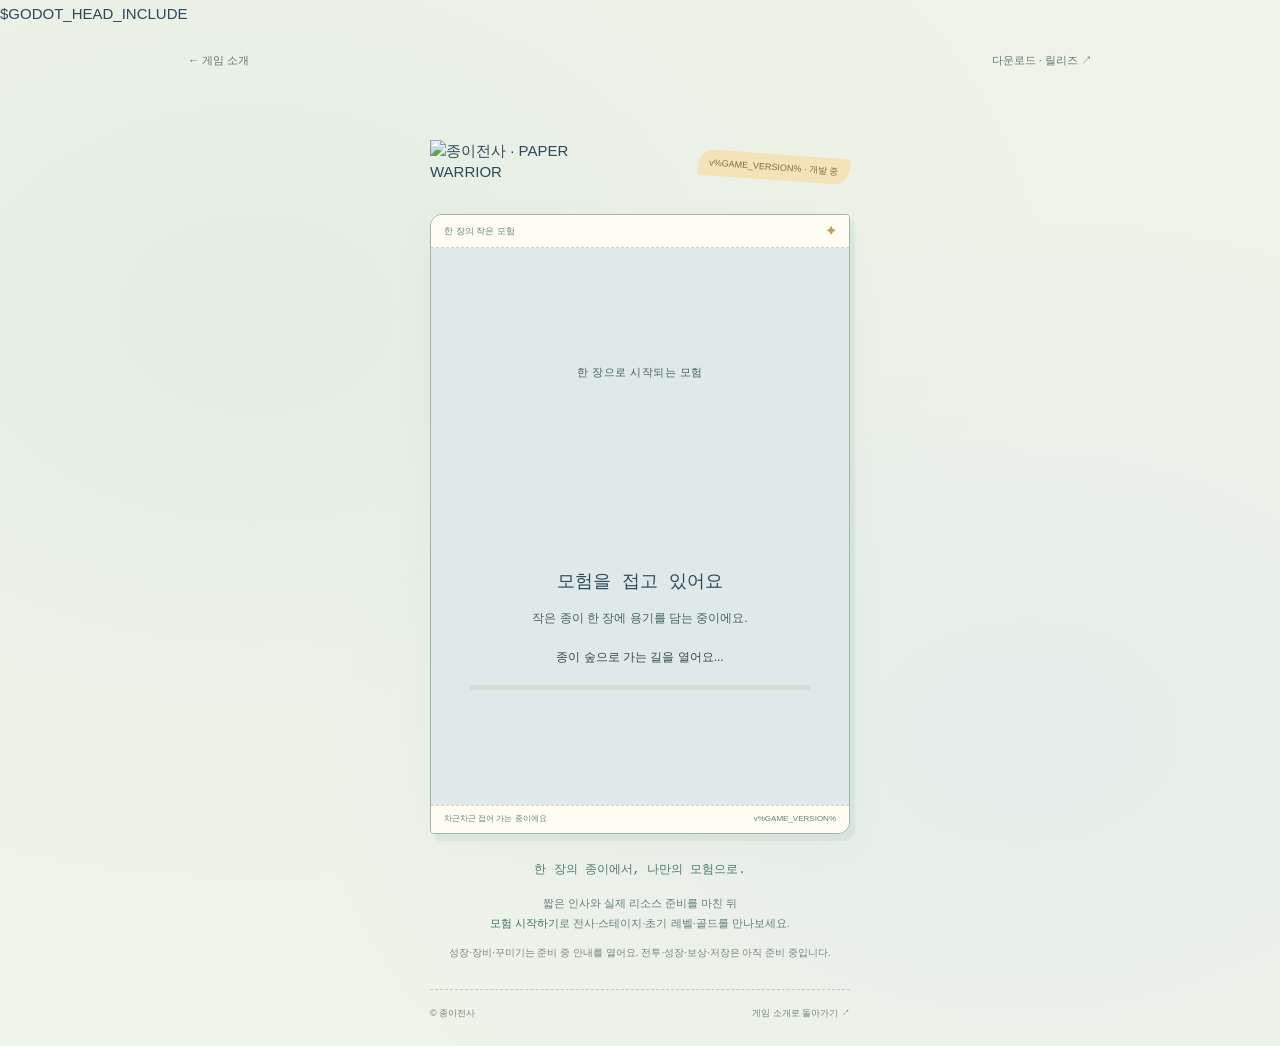
==== commit c430185b: "fix: refine origami loading and compact game typography Center shared eight-frame paper folding, ret" ====
--- a/web/play.html
+++ b/web/play.html
@@ -28,13 +28,13 @@
         <canvas id="canvas" width="480" height="640" tabindex="0" aria-label="종이전사 게임 화면">이 브라우저는 게임 캔버스를 지원하지 않습니다.</canvas>
         <div class="boot-screen" id="boot-screen">
           <div class="boot-panel">
-            <p class="boot-step">WEB PLAYER / 파일 준비</p>
+            <p class="boot-step">한 장으로 시작되는 모험</p>
             <span class="boot-fold" aria-hidden="true"></span>
-            <h1>웹 플레이어 준비</h1>
-            <p class="boot-hint">웹 실행 파일을 받은 뒤<br>짧은 로고 인사가 시작돼요.</p>
-            <p id="boot-status" role="status" aria-live="polite">웹 실행 파일을 준비하고 있어요...</p>
+            <h1>모험을 접고 있어요</h1>
+            <p class="boot-hint">작은 종이 한 장에 용기를 담는 중이에요.</p>
+            <p id="boot-status" role="status" aria-live="polite">종이 숲으로 가는 길을 열어요...</p>
             <progress id="boot-progress" aria-label="웹 실행 파일 다운로드 진행률"></progress>
-            <button type="button" class="button button-outline" id="retry" hidden>다시 시도하기</button>
+            <button type="button" class="button button-outline" id="retry" hidden>다시 펼쳐 보기</button>
           </div>
         </div>
       </div>
--- a/web/game-loader.css
+++ b/web/game-loader.css
@@ -11,21 +11,23 @@
 .window-chrome { border-bottom: 1px dashed #c5d5c6; }
 .window-chrome > span:last-child { color: #c19f59; }
 .game-viewport { position: relative; aspect-ratio: 3 / 4; width: 100%; overflow: hidden; }
-#canvas { display: block; width: 100%; height: 100%; border: 0; touch-action: none; image-rendering: pixelated; }
-#canvas:focus-visible { outline: 2px solid #628f85; outline-offset: -2px; }
+#canvas { display: block; width: 100%; height: 100%; border: 0; touch-action: none; outline: none; }
+#canvas:focus, #canvas:focus-visible { outline: none; }
 .window-footer { border-top: 1px dashed #c5d5c6; padding-block: 6px; font-size: 8px; }
-.boot-screen { position: absolute; inset: 0; background: #e0e9e9; display: grid; place-items: center; padding: 7%; text-align: left; }
+.boot-screen { position: absolute; inset: 0; background: #e0e9e9; display: grid; place-items: center; padding: 24px; text-align: center; }
 [hidden] { display: none !important; }
-.boot-panel { width: 100%; padding: 22px; background: #fffdf2; border: 1px solid #b0c5bf; box-shadow: 4px 5px 0 #c4d6cf; }
-.boot-step { margin: 0 0 22px; font-size: 9px; letter-spacing: 1px; color: #617f7b; }
-.boot-fold { display: block; width: 28px; height: 34px; margin-bottom: 16px; background: #d3e6dc; border: 2px solid #66877f; border-right: 9px solid #a9c8c0; }
-.boot-screen h1 { font-family: Galmuri, monospace; font-size: clamp(16px, 4vw, 21px); letter-spacing: 0; margin: 0 0 12px; color: var(--ink); }
-.boot-hint { font-size: 11px; color: #768a82; line-height: 1.8; margin-bottom: 24px; }
-#boot-status { font-size: 11px; color: #547870; overflow-wrap: anywhere; max-height: 120px; overflow-y: auto; }
+.boot-panel { width: min(100%, 340px); }
+.boot-step { margin: 0 0 18px; font-size: 11px; letter-spacing: .5px; color: #45635c; }
+.boot-fold { display: block; width: 144px; height: 144px; margin: 0 auto 24px; background: url("assets/paper_fold.png") 0 0 / 1152px 144px no-repeat; image-rendering: pixelated; animation: paper-fold 1s steps(8) infinite; }
+@keyframes paper-fold { to { background-position-x: -1152px; } }
+.boot-screen h1 { font-family: Galmuri, monospace; font-size: 18px; letter-spacing: 0; margin: 0 0 12px; color: var(--ink); }
+.boot-hint { font-size: 12px; color: #45635c; line-height: 1.7; margin-bottom: 18px; }
+#boot-status { font-size: 12px; color: #304c46; overflow-wrap: anywhere; max-height: 120px; overflow-y: auto; }
 #boot-progress { display: block; width: 100%; height: 5px; margin-top: 17px; border: 0; accent-color: #6da696; }
 #boot-progress::-webkit-progress-bar { background: #cfdfd1; border-radius: 4px; }
 #boot-progress::-webkit-progress-value { background: #6da696; border-radius: 4px; }
-#retry { margin: 12px auto 0; font-size: 12px; min-height: 36px; }
+#retry { margin: 16px auto 0; font-size: 14px; min-height: 44px; }
+.boot-panel:has(#retry:not([hidden])) .boot-fold { animation-play-state: paused; }
 .play-description { text-align: center; padding: 25px 0 0; }
 .play-description .play-tagline { font-family: Galmuri, monospace; font-size: 12px; color: #52786e; margin-bottom: 11px; }
 .play-description p { font-size: 11px; color: #657f7a; line-height: 1.9; }
@@ -42,9 +44,10 @@
   .window-chrome, .window-footer { padding-block: 4px; }
   .game-viewport { aspect-ratio: 16 / 9; }
   .boot-screen { padding: 12px 20px; }
-  .boot-panel { max-width: 500px; padding: 16px 22px; }
+  .boot-panel { max-width: 440px; }
   .boot-step { margin-bottom: 10px; }
-  .boot-fold { float: left; margin: 5px 18px 10px 0; }
+  .boot-fold { width: 80px; height: 80px; margin-bottom: 10px; background-size: 640px 80px; animation-name: paper-fold-small; }
+  @keyframes paper-fold-small { to { background-position-x: -640px; } }
   .boot-screen h1 { font-size: 18px; }
   .boot-hint { display: none; }
 }
